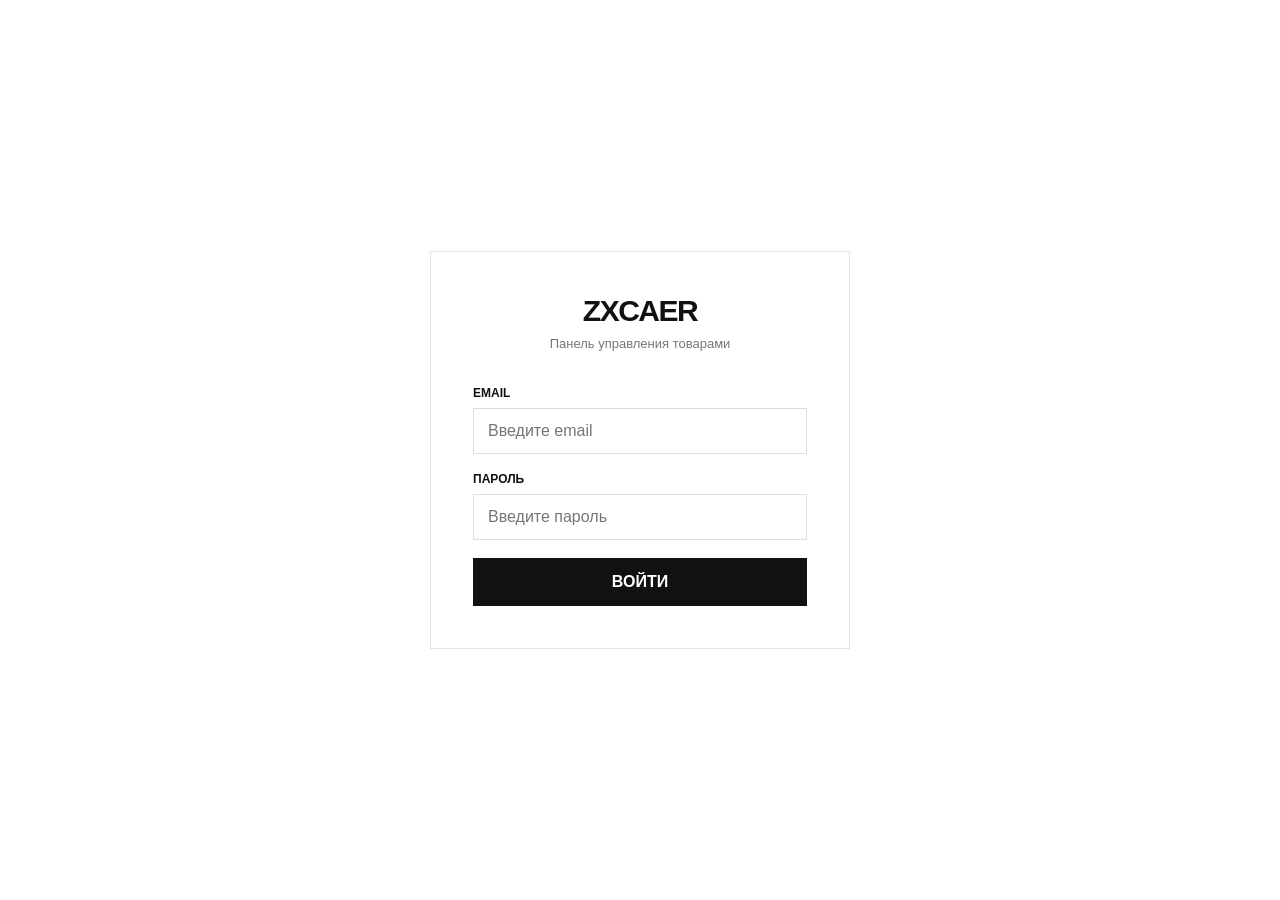
==== admin.html @ 2354bd58 "Update print statement from 'Hello' to 'Goodbye'" ====
<!DOCTYPE html>
<html lang="ru">
<head>
    <meta charset="UTF-8">
    <meta name="viewport" content="width=device-width, initial-scale=1.0">

    <title>ZXCAER — Admin</title>

    <script src="https://cdn.jsdelivr.net/npm/@supabase/supabase-js@2"></script>

    <style>
        * {
            box-sizing: border-box;
        }

        html,
        body {
            margin: 0;
            padding: 0;
            min-height: 100%;
            font-family: Arial, Helvetica, sans-serif;
            background: #f7f7f7;
            color: #111;
        }

        button,
        input,
        textarea {
            font: inherit;
        }

        button {
            cursor: pointer;
        }

        /* =========================
           LOGIN
        ========================= */

        #loginScreen {
            min-height: 100vh;
            display: flex;
            align-items: center;
            justify-content: center;
            padding: 20px;
            background: #fff;
        }

        .login-box {
            width: 100%;
            max-width: 420px;
            background: #fff;
            border: 1px solid #e5e5e5;
            padding: 42px;
        }

        .login-logo {
            text-align: center;
            font-size: 30px;
            font-weight: 700;
            letter-spacing: -1.5px;
            margin-bottom: 8px;
        }

        .login-subtitle {
            text-align: center;
            color: #777;
            font-size: 13px;
            margin-bottom: 35px;
        }

        .field {
            margin-bottom: 18px;
        }

        .field label {
            display: block;
            font-size: 12px;
            font-weight: 600;
            margin-bottom: 8px;
            text-transform: uppercase;
        }

        .field input,
        .field textarea {
            width: 100%;
            border: 1px solid #ddd;
            background: #fff;
            padding: 13px 14px;
            outline: none;
            border-radius: 0;
            transition: border-color .2s;
        }

        .field textarea {
            min-height: 110px;
            resize: vertical;
        }

        .field input:focus,
        .field textarea:focus {
            border-color: #111;
        }

        .main-button {
            width: 100%;
            border: 0;
            background: #111;
            color: #fff;
            padding: 15px;
            font-weight: 600;
            transition: opacity .2s;
        }

        .main-button:hover {
            opacity: .82;
        }

        .error {
            color: #d00000;
            font-size: 13px;
            margin-top: 12px;
            line-height: 1.4;
            display: none;
        }

        /* =========================
           ADMIN
        ========================= */

        #adminScreen {
            display: none;
            min-height: 100vh;
        }

        .admin-header {
            height: 72px;
            background: #fff;
            border-bottom: 1px solid #e5e5e5;
            display: flex;
            align-items: center;
            justify-content: space-between;
            padding: 0 35px;
            position: sticky;
            top: 0;
            z-index: 20;
        }

        .admin-logo {
            font-size: 22px;
            font-weight: 700;
            letter-spacing: -1px;
        }

        .admin-header-right {
            display: flex;
            align-items: center;
            gap: 18px;
        }

        .admin-email {
            color: #777;
            font-size: 13px;
        }

        .logout-button {
            border: 1px solid #ddd;
            background: #fff;
            padding: 9px 14px;
            font-size: 12px;
        }

        .logout-button:hover {
            border-color: #111;
        }

        .admin-content {
            max-width: 1400px;
            margin: 0 auto;
            padding: 45px 30px 80px;
        }

        .page-top {
            display: flex;
            align-items: center;
            justify-content: space-between;
            gap: 20px;
            margin-bottom: 30px;
        }

        .page-title {
            margin: 0;
            font-size: 30px;
            letter-spacing: -1px;
        }

        .page-count {
            color: #777;
            font-size: 13px;
            margin-top: 7px;
        }

        .add-button {
            border: 0;
            background: #111;
            color: #fff;
            padding: 14px 22px;
            font-weight: 600;
        }

        .add-button:hover {
            opacity: .82;
        }

        /* =========================
           PRODUCTS
        ========================= */

        .products-list {
            display: flex;
            flex-direction: column;
            gap: 10px;
        }

        .product-row {
            background: #fff;
            border: 1px solid #e5e5e5;
            min-height: 120px;
            display: grid;
            grid-template-columns: 65px 110px 1fr 130px 130px 190px;
            align-items: center;
            gap: 20px;
            padding: 15px 18px;
        }

        .product-order {
            display: flex;
            flex-direction: column;
            align-items: center;
            gap: 5px;
        }

        .order-number {
            font-size: 12px;
            color: #888;
            margin-bottom: 3px;
        }

        .order-buttons {
            display: flex;
            gap: 3px;
        }

        .order-buttons button {
            width: 28px;
            height: 28px;
            border: 1px solid #ddd;
            background: #fff;
            font-size: 14px;
        }

        .order-buttons button:hover {
            border-color: #111;
        }

        .product-image {
            width: 90px;
            height: 90px;
            object-fit: cover;
            background: #f4f4f4;
        }

        .product-info {
            min-width: 0;
        }

        .product-name {
            font-size: 16px;
            font-weight: 600;
            margin-bottom: 7px;
            word-break: break-word;
        }

        .product-description {
            color: #777;
            font-size: 12px;
            line-height: 1.5;
            max-width: 500px;
        }

        .product-price {
            font-size: 15px;
            font-weight: 600;
        }

        .product-status {
            font-size: 11px;
            font-weight: 600;
            text-transform: uppercase;
        }

        .visible {
            color: #16803c;
        }

        .hidden {
            color: #999;
        }

        .product-actions {
            display: flex;
            justify-content: flex-end;
            gap: 6px;
            flex-wrap: wrap;
        }

        .action-button {
            border: 1px solid #ddd;
            background: #fff;
            padding: 9px 11px;
            font-size: 11px;
        }

        .action-button:hover {
            border-color: #111;
        }

        .delete-button {
            color: #d00000;
        }

        .delete-button:hover {
            border-color: #d00000;
        }

        .empty {
            text-align: center;
            background: #fff;
            border: 1px solid #e5e5e5;
            padding: 70px 20px;
            color: #777;
        }

        /* =========================
           MODAL
        ========================= */

        .modal {
            position: fixed;
            inset: 0;
            background: rgba(0, 0, 0, .55);
            z-index: 100;
            display: none;
            align-items: center;
            justify-content: center;
            padding: 20px;
        }

        .modal.active {
            display: flex;
        }

        .modal-box {
            background: #fff;
            width: 100%;
            max-width: 650px;
            max-height: 92vh;
            overflow-y: auto;
            padding: 32px;
            position: relative;
        }

        .modal-title {
            font-size: 24px;
            margin: 0 0 28px;
            letter-spacing: -.5px;
        }

        .close-modal {
            position: absolute;
            top: 17px;
            right: 18px;
            border: 0;
            background: transparent;
            font-size: 26px;
            line-height: 1;
        }

        .form-grid {
            display: grid;
            grid-template-columns: 1fr 180px;
            gap: 15px;
        }

        .upload-area {
            border: 1px dashed #ccc;
            padding: 15px;
            margin-bottom: 18px;
        }

        .upload-area label {
            display: block;
            font-size: 12px;
            font-weight: 600;
            margin-bottom: 10px;
        }

        .upload-area input {
            width: 100%;
        }

        .preview {
            display: grid;
            grid-template-columns: 1fr 1fr;
            gap: 10px;
            margin-top: 12px;
        }

        .preview-item {
            position: relative;
            aspect-ratio: 1 / 1;
            background: #f4f4f4;
            overflow: hidden;
        }

        .preview-item img {
            width: 100%;
            height: 100%;
            object-fit: cover;
        }

        .preview-label {
            position: absolute;
            left: 7px;
            bottom: 7px;
            background: rgba(0,0,0,.7);
            color: #fff;
            font-size: 10px;
            padding: 5px 7px;
        }

        .modal-buttons {
            display: flex;
            gap: 10px;
            margin-top: 25px;
        }

        .save-button {
            flex: 1;
            border: 0;
            background: #111;
            color: #fff;
            padding: 14px;
            font-weight: 600;
        }

        .cancel-button {
            border: 1px solid #ddd;
            background: #fff;
            padding: 14px 20px;
        }

        .save-button:disabled {
            opacity: .5;
            cursor: wait;
        }

        .modal-error {
            display: none;
            margin-top: 12px;
            color: #d00000;
            font-size: 13px;
            line-height: 1.4;
        }

        /* =========================
           LOADING
        ========================= */

        .loading {
            text-align: center;
            padding: 70px 20px;
            color: #777;
            background: #fff;
            border: 1px solid #e5e5e5;
        }

        /* =========================
           TOAST
        ========================= */

        .toast {
            position: fixed;
            right: 25px;
            bottom: 25px;
            background: #111;
            color: #fff;
            padding: 14px 18px;
            font-size: 13px;
            z-index: 300;
            transform: translateY(100px);
            opacity: 0;
            transition: .3s ease;
            pointer-events: none;
            max-width: 350px;
        }

        .toast.show {
            transform: translateY(0);
            opacity: 1;
        }

        /* =========================
           MOBILE
        ========================= */

        @media (max-width: 900px) {

            .admin-header {
                padding: 0 18px;
            }

            .admin-email {
                display: none;
            }

            .admin-content {
                padding: 30px 15px 60px;
            }

            .product-row {
                grid-template-columns: 55px 80px 1fr;
                gap: 12px;
                padding: 12px;
            }

            .product-image {
                width: 75px;
                height: 75px;
            }

            .product-price {
                margin-top: 10px;
            }

            .product-status {
                margin-top: 8px;
            }

            .product-actions {
                grid-column: 1 / -1;
                justify-content: flex-start;
            }
        }

        @media (max-width: 600px) {

            .admin-header {
                height: 62px;
            }

            .admin-logo {
                font-size: 18px;
            }

            .page-top {
                align-items: flex-start;
                flex-direction: column;
            }

            .page-title {
                font-size: 25px;
            }

            .add-button {
                width: 100%;
            }

            .modal {
                padding: 0;
                align-items: flex-end;
            }

            .modal-box {
                max-height: 95vh;
                padding: 25px 18px;
            }

            .form-grid {
                grid-template-columns: 1fr;
            }

            .modal-buttons {
                flex-direction: column;
            }

            .cancel-button {
                width: 100%;
            }

            .toast {
                left: 15px;
                right: 15px;
                bottom: 15px;
                max-width: none;
            }
        }
    </style>
</head>

<body>

<!-- =========================
     LOGIN
========================= -->

<section id="loginScreen">

    <div class="login-box">

        <div class="login-logo">
            ZXCAER
        </div>

        <div class="login-subtitle">
            Панель управления товарами
        </div>

        <form id="loginForm">

            <div class="field">
                <label>Email</label>

                <input
                    id="loginEmail"
                    type="email"
                    placeholder="Введите email"
                    autocomplete="email"
                    required
                >
            </div>

            <div class="field">
                <label>Пароль</label>

                <input
                    id="loginPassword"
                    type="password"
                    placeholder="Введите пароль"
                    autocomplete="current-password"
                    required
                >
            </div>

            <button
                type="submit"
                class="main-button"
                id="loginButton"
            >
                ВОЙТИ
            </button>

            <div
                class="error"
                id="loginError"
            ></div>

        </form>

    </div>

</section>


<!-- =========================
     ADMIN
========================= -->

<section id="adminScreen">

    <header class="admin-header">

        <div class="admin-logo">
            ZXCAER
        </div>

        <div class="admin-header-right">

            <div
                class="admin-email"
                id="adminEmail"
            ></div>

            <button
                class="logout-button"
                id="logoutButton"
            >
                ВЫЙТИ
            </button>

        </div>

    </header>


    <main class="admin-content">

        <div class="page-top">

            <div>

                <h1 class="page-title">
                    Товары
                </h1>

                <div
                    class="page-count"
                    id="pageCount"
                >
                    Загрузка...
                </div>

            </div>

            <button
                class="add-button"
                id="addProductButton"
            >
                ＋ ДОБАВИТЬ ТОВАР
            </button>

        </div>


        <div
            class="products-list"
            id="productsList"
        >

            <div class="loading">
                Загрузка товаров...
            </div>

        </div>

    </main>

</section>


<!-- =========================
     PRODUCT MODAL
========================= -->

<div
    class="modal"
    id="productModal"
>

    <div class="modal-box">

        <button
            class="close-modal"
            id="closeModal"
            type="button"
        >
            ×
        </button>

        <h2
            class="modal-title"
            id="modalTitle"
        >
            Добавить товар
        </h2>


        <form id="productForm">

            <div class="form-grid">

                <div class="field">

                    <label>
                        Название
                    </label>

                    <input
                        id="productName"
                        type="text"
                        placeholder="Например: 🩸 ZXCAER - ZIP"
                        required
                    >

                </div>


                <div class="field">

                    <label>
                        Цена ₴
                    </label>

                    <input
                        id="productPrice"
                        type="number"
                        min="0"
                        step="1"
                        placeholder="2300"
                        required
                    >

                </div>

            </div>


            <div class="field">

                <label>
                    Описание
                </label>

                <textarea
                    id="productDescription"
                    placeholder="Описание товара..."
                ></textarea>

            </div>


            <!-- FRONT -->

            <div class="upload-area">

                <label>
                    ФОТО ПЕРЕДА
                </label>

                <input
                    id="frontFile"
                    type="file"
                    accept="image/jpeg,image/png,image/webp,image/jpg"
                >

                <div class="preview">

                    <div class="preview-item">

                        <img
                            id="frontPreview"
                            src=""
                            alt=""
                        >

                        <div class="preview-label">
                            ПЕРЕД
                        </div>

                    </div>

                </div>

            </div>


            <!-- BACK -->

            <div class="upload-area">

                <label>
                    ФОТО СПИНЫ
                </label>

                <input
                    id="backFile"
                    type="file"
                    accept="image/jpeg,image/png,image/webp,image/jpg"
                >

                <div class="preview">

                    <div class="preview-item">

                        <img
                            id="backPreview"
                            src=""
                            alt=""
                        >

                        <div class="preview-label">
                            СПИНА
                        </div>

                    </div>

                </div>

            </div>


            <div
                class="modal-error"
                id="modalError"
            ></div>


            <div class="modal-buttons">

                <button
                    type="button"
                    class="cancel-button"
                    id="cancelModal"
                >
                    ОТМЕНА
                </button>

                <button
                    type="submit"
                    class="save-button"
                    id="saveProductButton"
                >
                    СОХРАНИТЬ
                </button>

            </div>

        </form>

    </div>

</div>


<div
    class="toast"
    id="toast"
></div>


<script>
/* ============================================================
   SUPABASE
============================================================ */

const SUPABASE_URL =
    "https://gxkmnkphocqvlhnerkix.supabase.co";

const SUPABASE_PUBLISHABLE_KEY =
    "sb_publishable_B3hq0yrXvptyr4KT7dCczg_5VVVeup_";

const supabaseClient =
    window.supabase.createClient(
        SUPABASE_URL,
        SUPABASE_PUBLISHABLE_KEY
    );


/* ============================================================
   ELEMENTS
============================================================ */

const loginScreen =
    document.getElementById("loginScreen");

const adminScreen =
    document.getElementById("adminScreen");

const loginForm =
    document.getElementById("loginForm");

const loginEmail =
    document.getElementById("loginEmail");

const loginPassword =
    document.getElementById("loginPassword");

const loginButton =
    document.getElementById("loginButton");

const loginError =
    document.getElementById("loginError");

const adminEmail =
    document.getElementById("adminEmail");

const logoutButton =
    document.getElementById("logoutButton");

const productsList =
    document.getElementById("productsList");

const pageCount =
    document.getElementById("pageCount");

const addProductButton =
    document.getElementById("addProductButton");

const productModal =
    document.getElementById("productModal");

const closeModal =
    document.getElementById("closeModal");

const cancelModal =
    document.getElementById("cancelModal");

const modalTitle =
    document.getElementById("modalTitle");

const productForm =
    document.getElementById("productForm");

const productName =
    document.getElementById("productName");

const productPrice =
    document.getElementById("productPrice");

const productDescription =
    document.getElementById("productDescription");

const frontFile =
    document.getElementById("frontFile");

const backFile =
    document.getElementById("backFile");

const frontPreview =
    document.getElementById("frontPreview");

const backPreview =
    document.getElementById("backPreview");

const saveProductButton =
    document.getElementById("saveProductButton");

const modalError =
    document.getElementById("modalError");

const toast =
    document.getElementById("toast");


/* ============================================================
   STATE
============================================================ */

let products = [];

let editingProductId = null;


/* ============================================================
   HELPERS
============================================================ */

function escapeHtml(value) {

    return String(value ?? "")
        .replaceAll("&", "&amp;")
        .replaceAll("<", "&lt;")
        .replaceAll(">", "&gt;")
        .replaceAll('"', "&quot;")
        .replaceAll("'", "&#039;");
}


function showToast(message) {

    toast.textContent = message;

    toast.classList.add("show");

    setTimeout(() => {
        toast.classList.remove("show");
    }, 3000);
}


function showLoginError(message) {

    loginError.textContent = message;
    loginError.style.display = "block";
}


function showModalError(message) {

    modalError.textContent = message;
    modalError.style.display = "block";
}


function clearModalError() {

    modalError.textContent = "";
    modalError.style.display = "none";
}


function getImageUrl(path) {

    if (!path) {
        return "";
    }

    /*
       Старые фотографии находятся в папке images
       самого сайта.

       Новые фотографии будут храниться
       в Supabase Storage.
    */

    if (
        path.startsWith("http://") ||
        path.startsWith("https://")
    ) {
        return path;
    }

    return new URL(
        path,
        window.location.href
    ).href;
}


function formatPrice(price) {

    return Number(price || 0)
        .toLocaleString("uk-UA") + " ₴";
}


/* ============================================================
   AUTH
============================================================ */

async function checkSession() {

    const {
        data,
        error
    } = await supabaseClient.auth.getSession();

    if (error) {

        console.error(error);

        showLogin();

        return;
    }

    if (data.session) {

        showAdmin(
            data.session.user
        );

    } else {

        showLogin();
    }
}


function showLogin() {

    loginScreen.style.display = "flex";

    adminScreen.style.display = "none";
}


async function showAdmin(user) {

    loginScreen.style.display = "none";

    adminScreen.style.display = "block";

    adminEmail.textContent =
        user.email || "";

    await loadProducts();
}


/* ============================================================
   LOGIN
============================================================ */

loginForm.addEventListener(
    "submit",
    async function(event) {

        event.preventDefault();

        loginError.style.display = "none";

        const email =
            loginEmail.value.trim();

        const password =
            loginPassword.value;

        loginButton.disabled = true;

        loginButton.textContent =
            "ВХОД...";

        const {
            data,
            error
        } = await supabaseClient.auth.signInWithPassword({
            email,
            password
        });

        loginButton.disabled = false;

        loginButton.textContent =
            "ВОЙТИ";

        if (error) {

            showLoginError(
                "Неверный email или пароль."
            );

            return;
        }

        showAdmin(data.user);
    }
);


/* ============================================================
   LOGOUT
============================================================ */

logoutButton.addEventListener(
    "click",
    async function() {

        await supabaseClient.auth.signOut();

        products = [];

        showLogin();
    }
);


/* ============================================================
   LOAD PRODUCTS
============================================================ */

async function loadProducts() {

    productsList.innerHTML = `
        <div class="loading">
            Загрузка товаров...
        </div>
    `;

    const {
        data,
        error
    } = await supabaseClient
        .from("products")
        .select("*")
        .order("sort_order", {
            ascending: true
        });

    if (error) {

        console.error(error);

        productsList.innerHTML = `
            <div class="empty">
                Не удалось загрузить товары.<br><br>
                ${escapeHtml(error.message)}
            </div>
        `;

        return;
    }

    products = data || [];

    renderProducts();
}


/* ============================================================
   RENDER PRODUCTS
============================================================ */

function renderProducts() {

    pageCount.textContent =
        `Всего товаров: ${products.length}`;

    if (!products.length) {

        productsList.innerHTML = `
            <div class="empty">
                Товаров пока нет.
            </div>
        `;

        return;
    }


    productsList.innerHTML =
        products.map((product, index) => {

            const image =
                getImageUrl(
                    product.front_image
                );

            const statusClass =
                product.is_visible
                    ? "visible"
                    : "hidden";

            const statusText =
                product.is_visible
                    ? "Опубликован"
                    : "Скрыт";


            return `

                <div
                    class="product-row"
                    data-id="${escapeHtml(product.id)}"
                >

                    <div class="product-order">

                        <div class="order-number">
                            #${index + 1}
                        </div>

                        <div class="order-buttons">

                            <button
                                type="button"
                                title="Выше"
                                onclick="moveProduct('${product.id}', -1)"
                            >
                                ↑
                            </button>

                            <button
                                type="button"
                                title="Ниже"
                                onclick="moveProduct('${product.id}', 1)"
                            >
                                ↓
                            </button>

                        </div>

                    </div>


                    <div>

                        ${
                            image
                                ? `
                                    <img
                                        class="product-image"
                                        src="${escapeHtml(image)}"
                                        alt=""
                                    >
                                  `
                                : `
                                    <div
                                        class="product-image"
                                    ></div>
                                  `
                        }

                    </div>


                    <div class="product-info">

                        <div class="product-name">
                            ${escapeHtml(product.name)}
                        </div>

                        <div class="product-description">
                            ${escapeHtml(product.description || "Без описания")}
                        </div>

                    </div>


                    <div class="product-price">
                        ${formatPrice(product.price)}
                    </div>


                    <div
                        class="product-status ${statusClass}"
                    >
                        ${statusText}
                    </div>


                    <div class="product-actions">

                        <button
                            type="button"
                            class="action-button"
                            onclick="editProduct('${product.id}')"
                        >
                            ✏️ ИЗМЕНИТЬ
                        </button>

                        <button
                            type="button"
                            class="action-button"
                            onclick="toggleVisibility('${product.id}')"
                        >
                            ${
                                product.is_visible
                                    ? "👁️ СКРЫТЬ"
                                    : "👁️ ПОКАЗАТЬ"
                            }
                        </button>

                        <button
                            type="button"
                            class="action-button delete-button"
                            onclick="deleteProduct('${product.id}')"
                        >
                            🗑️ УДАЛИТЬ
                        </button>

                    </div>

                </div>

            `;

        }).join("");
}


/* ============================================================
   ADD PRODUCT
============================================================ */

addProductButton.addEventListener(
    "click",
    function() {

        editingProductId = null;

        modalTitle.textContent =
            "Добавить товар";

        productForm.reset();

        frontPreview.src = "";

        backPreview.src = "";

        clearModalError();

        productModal.classList.add("active");
    }
);


/* ============================================================
   EDIT PRODUCT
============================================================ */

window.editProduct = function(id) {

    const product =
        products.find(
            item => String(item.id) === String(id)
        );

    if (!product) {
        return;
    }

    editingProductId =
        product.id;

    modalTitle.textContent =
        "Редактировать товар";

    productName.value =
        product.name || "";

    productPrice.value =
        product.price || "";

    productDescription.value =
        product.description || "";

    frontFile.value = "";

    backFile.value = "";

    frontPreview.src =
        getImageUrl(product.front_image);

    backPreview.src =
        getImageUrl(product.back_image);

    clearModalError();

    productModal.classList.add("active");
};


/* ============================================================
   CLOSE MODAL
============================================================ */

function closeProductModal() {

    productModal.classList.remove("active");

    editingProductId = null;

    productForm.reset();

    frontPreview.src = "";

    backPreview.src = "";

    clearModalError();
}


closeModal.addEventListener(
    "click",
    closeProductModal
);


cancelModal.addEventListener(
    "click",
    closeProductModal
);


productModal.addEventListener(
    "click",
    function(event) {

        if (event.target === productModal) {
            closeProductModal();
        }
    }
);


document.addEventListener(
    "keydown",
    function(event) {

        if (
            event.key === "Escape" &&
            productModal.classList.contains("active")
        ) {
            closeProductModal();
        }
    }
);


/* ============================================================
   IMAGE PREVIEWS
============================================================ */

frontFile.addEventListener(
    "change",
    function() {

        const file =
            frontFile.files[0];

        if (!file) {
            return;
        }

        frontPreview.src =
            URL.createObjectURL(file);
    }
);


backFile.addEventListener(
    "change",
    function() {

        const file =
            backFile.files[0];

        if (!file) {
            return;
        }

        backPreview.src =
            URL.createObjectURL(file);
    }
);


/* ============================================================
   UPLOAD IMAGE
============================================================ */

async function uploadImage(file) {

    if (!file) {
        return null;
    }

    const extension =
        file.name
            .split(".")
            .pop()
            .toLowerCase();

    const fileName =
        `${Date.now()}-${crypto.randomUUID()}.${extension}`;

    const filePath =
        `products/${fileName}`;


    const {
        error
    } = await supabaseClient
        .storage
        .from("product-images")
        .upload(
            filePath,
            file,
            {
                cacheControl: "3600",
                upsert: false
            }
        );

    if (error) {
        throw error;
    }


    const {
        data
    } = supabaseClient
        .storage
        .from("product-images")
        .getPublicUrl(filePath);


    return data.publicUrl;
}


/* ============================================================
   SAVE PRODUCT
============================================================ */

productForm.addEventListener(
    "submit",
    async function(event) {

        event.preventDefault();

        clearModalError();

        const name =
            productName.value.trim();

        const price =
            Number(productPrice.value);

        const description =
            productDescription.value.trim();


        if (!name) {

            showModalError(
                "Введите название товара."
            );

            return;
        }


        if (!Number.isFinite(price) || price < 0) {

            showModalError(
                "Введите правильную цену."
            );

            return;
        }


        saveProductButton.disabled = true;

        saveProductButton.textContent =
            "СОХРАНЕНИЕ...";


        try {

            let frontImage = null;
            let backImage = null;


            /*
                Если пользователь выбрал новое фото —
                загружаем его.
            */

            if (frontFile.files[0]) {

                frontImage =
                    await uploadImage(
                        frontFile.files[0]
                    );
            }


            if (backFile.files[0]) {

                backImage =
                    await uploadImage(
                        backFile.files[0]
                    );
            }


            /* =========================
               EDIT
            ========================= */

            if (editingProductId) {

                const currentProduct =
                    products.find(
                        item =>
                            String(item.id) ===
                            String(editingProductId)
                    );


                const updateData = {

                    name,

                    price,

                    description

                };


                if (frontImage) {
                    updateData.front_image =
                        frontImage;
                }


                if (backImage) {
                    updateData.back_image =
                        backImage;
                }


                const {
                    error
                } = await supabaseClient
                    .from("products")
                    .update(updateData)
                    .eq(
                        "id",
                        editingProductId
                    );


                if (error) {
                    throw error;
                }


                showToast(
                    "Товар успешно изменён."
                );

            }


            /* =========================
               ADD
            ========================= */

            else {

                /*
                   Новый товар ставим в конец.
                */

                const maxOrder =
                    products.length
                        ? Math.max(
                            ...products.map(
                                item =>
                                    Number(item.sort_order) || 0
                            )
                          )
                        : 0;


                const insertData = {

                    name,

                    price,

                    description,

                    front_image:
                        frontImage || "",

                    back_image:
                        backImage || "",

                    sort_order:
                        maxOrder + 1,

                    is_visible:
                        true

                };


                const {
                    error
                } = await supabaseClient
                    .from("products")
                    .insert(insertData);


                if (error) {
                    throw error;
                }


                showToast(
                    "Товар успешно добавлен."
                );
            }


            closeProductModal();

            await loadProducts();

        }

        catch (error) {

            console.error(error);

            showModalError(
                error.message ||
                "Произошла ошибка."
            );

        }

        finally {

            saveProductButton.disabled = false;

            saveProductButton.textContent =
                "СОХРАНИТЬ";
        }

    }
);


/* ============================================================
   HIDE / SHOW
============================================================ */

window.toggleVisibility =
    async function(id) {

        const product =
            products.find(
                item =>
                    String(item.id) ===
                    String(id)
            );

        if (!product) {
            return;
        }


        const {
            error
        } = await supabaseClient
            .from("products")
            .update({
                is_visible:
                    !product.is_visible
            })
            .eq(
                "id",
                product.id
            );


        if (error) {

            alert(
                "Ошибка: " +
                error.message
            );

            return;
        }


        showToast(
            product.is_visible
                ? "Товар скрыт."
                : "Товар опубликован."
        );


        await loadProducts();
    };


/* ============================================================
   DELETE
============================================================ */

window.deleteProduct =
    async function(id) {

        const product =
            products.find(
                item =>
                    String(item.id) ===
                    String(id)
            );

        if (!product) {
            return;
        }


        const confirmed =
            confirm(
                `Удалить товар "${product.name}"?`
            );


        if (!confirmed) {
            return;
        }


        const {
            error
        } = await supabaseClient
            .from("products")
            .delete()
            .eq(
                "id",
                product.id
            );


        if (error) {

            alert(
                "Ошибка удаления: " +
                error.message
            );

            return;
        }


        showToast(
            "Товар удалён."
        );


        await loadProducts();
    };


/* ============================================================
   CHANGE ORDER
============================================================ */

window.moveProduct =
    async function(id, direction) {

        const index =
            products.findIndex(
                item =>
                    String(item.id) ===
                    String(id)
            );


        if (index === -1) {
            return;
        }


        const newIndex =
            index + direction;


        if (
            newIndex < 0 ||
            newIndex >= products.length
        ) {
            return;
        }


        const current =
            products[index];

        const target =
            products[newIndex];


        const currentOrder =
            current.sort_order;

        const targetOrder =
            target.sort_order;


        /*
           Меняем sort_order местами.
        */

        const firstUpdate =
            await supabaseClient
                .from("products")
                .update({
                    sort_order:
                        targetOrder
                })
                .eq(
                    "id",
                    current.id
                );


        if (firstUpdate.error) {

            alert(
                "Ошибка изменения порядка: " +
                firstUpdate.error.message
            );

            return;
        }


        const secondUpdate =
            await supabaseClient
                .from("products")
                .update({
                    sort_order:
                        currentOrder
                })
                .eq(
                    "id",
                    target.id
                );


        if (secondUpdate.error) {

            alert(
                "Ошибка изменения порядка: " +
                secondUpdate.error.message
            );

            return;
        }


        await loadProducts();

        showToast(
            "Порядок товаров изменён."
        );
    };


/* ============================================================
   AUTH STATE
============================================================ */

supabaseClient.auth.onAuthStateChange(
    function(event, session) {

        if (
            event === "SIGNED_OUT"
        ) {
            showLogin();
        }

    }
);


/* ============================================================
   START
============================================================ */

checkSession();

</script>

</body>
</html>
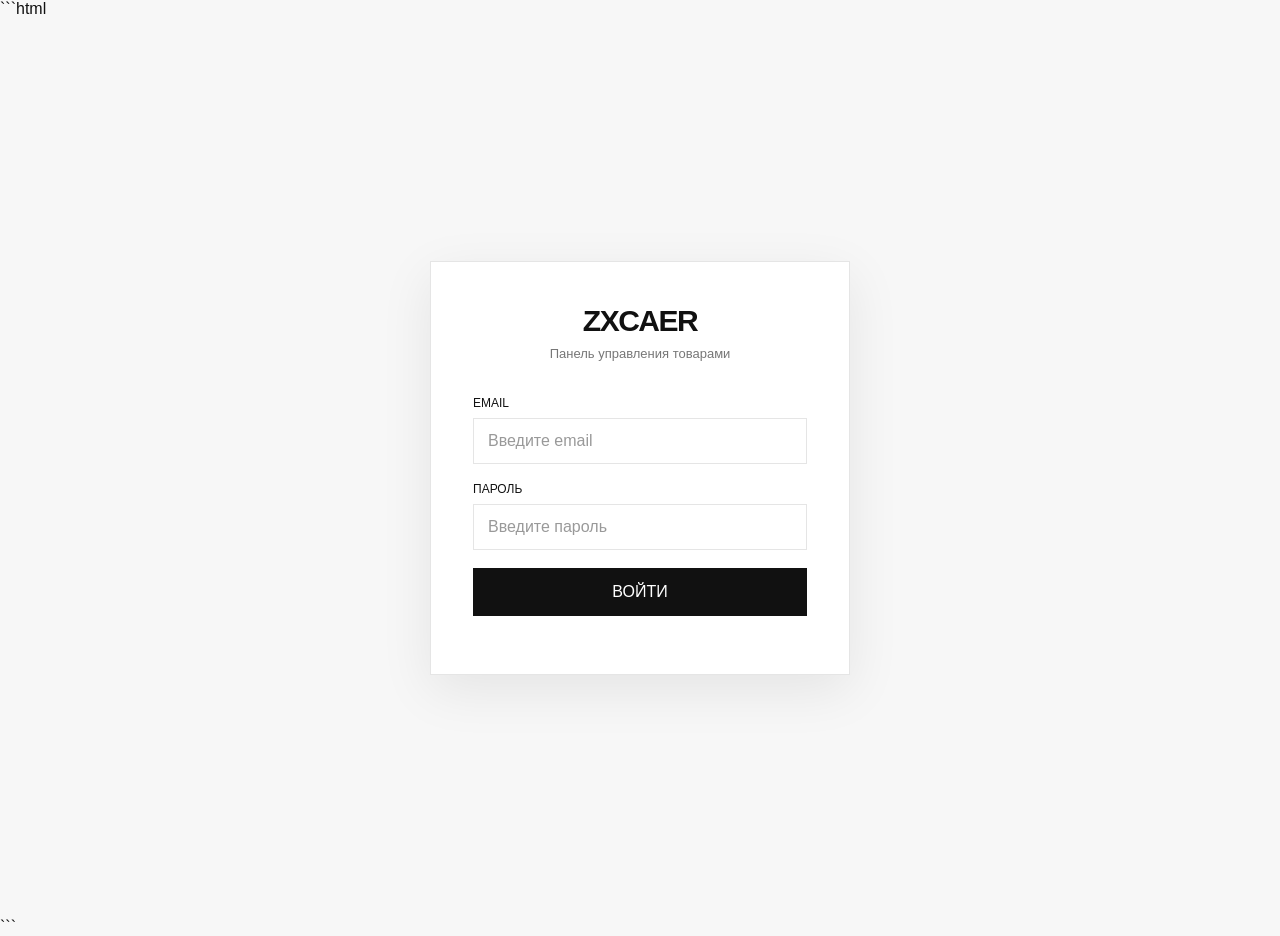
==== commit b8abdf35: "Update admin.html" ====
--- a/admin.html
+++ b/admin.html
@@ -1,14 +1,83 @@
+```html
 <!DOCTYPE html>
 <html lang="ru">
 <head>
     <meta charset="UTF-8">
-    <meta name="viewport" content="width=device-width, initial-scale=1.0">
+    <meta name="viewport" content="width=device-width, initial-scale=1.0, viewport-fit=cover">
+
+    <meta name="theme-color" content="#ffffff">
 
     <title>ZXCAER — Admin</title>
 
     <script src="https://cdn.jsdelivr.net/npm/@supabase/supabase-js@2"></script>
 
     <style>
+        /* =========================================================
+           THEME VARIABLES
+        ========================================================= */
+
+        :root {
+            color-scheme: light;
+
+            --bg: #f7f7f7;
+            --surface: #ffffff;
+            --surface-2: #fafafa;
+            --text: #111111;
+            --muted: #777777;
+            --muted-2: #999999;
+            --border: #e5e5e5;
+            --border-strong: #d5d5d5;
+            --input: #ffffff;
+            --button: #111111;
+            --button-text: #ffffff;
+            --danger: #d00000;
+            --success: #16803c;
+            --shadow: 0 15px 50px rgba(0,0,0,.08);
+        }
+
+        html[data-theme="dark"] {
+            color-scheme: dark;
+
+            --bg: #050505;
+            --surface: #0d0d0d;
+            --surface-2: #121212;
+            --text: #f5f5f5;
+            --muted: #9b9b9b;
+            --muted-2: #777777;
+            --border: #242424;
+            --border-strong: #333333;
+            --input: #111111;
+            --button: #ffffff;
+            --button-text: #050505;
+            --danger: #ff5a5a;
+            --success: #48c77b;
+            --shadow: 0 20px 60px rgba(0,0,0,.35);
+        }
+
+        html[data-theme="graphite"] {
+            color-scheme: dark;
+
+            --bg: #181a1c;
+            --surface: #222528;
+            --surface-2: #292c30;
+            --text: #f3f3f3;
+            --muted: #a5a8ac;
+            --muted-2: #777b80;
+            --border: #363a3f;
+            --border-strong: #474c52;
+            --input: #25282b;
+            --button: #f4f4f4;
+            --button-text: #181a1c;
+            --danger: #ff6868;
+            --success: #55cf86;
+            --shadow: 0 20px 60px rgba(0,0,0,.25);
+        }
+
+
+        /* =========================================================
+           BASE
+        ========================================================= */
+
         * {
             box-sizing: border-box;
         }
@@ -18,40 +87,91 @@
             margin: 0;
             padding: 0;
             min-height: 100%;
-            font-family: Arial, Helvetica, sans-serif;
-            background: #f7f7f7;
-            color: #111;
+            font-family:
+                -apple-system,
+                BlinkMacSystemFont,
+                "Segoe UI",
+                Roboto,
+                Helvetica,
+                Arial,
+                sans-serif;
+
+            background: var(--bg);
+            color: var(--text);
+
+            transition:
+                background-color .25s ease,
+                color .25s ease;
+        }
+
+        body {
+            overflow-x: hidden;
+            -webkit-font-smoothing: antialiased;
+            text-rendering: optimizeLegibility;
         }
 
         button,
         input,
-        textarea {
+        textarea,
+        select {
             font: inherit;
         }
 
         button {
             cursor: pointer;
-        }
-
-        /* =========================
+            -webkit-tap-highlight-color: transparent;
+        }
+
+        input,
+        textarea,
+        button {
+            color: var(--text);
+        }
+
+        ::selection {
+            background: var(--text);
+            color: var(--bg);
+        }
+
+
+        /* =========================================================
            LOGIN
-        ========================= */
+        ========================================================= */
 
         #loginScreen {
             min-height: 100vh;
+            min-height: 100dvh;
+
             display: flex;
             align-items: center;
             justify-content: center;
-            padding: 20px;
-            background: #fff;
+
+            padding:
+                max(20px, env(safe-area-inset-top))
+                max(20px, env(safe-area-inset-right))
+                max(20px, env(safe-area-inset-bottom))
+                max(20px, env(safe-area-inset-left));
+
+            background: var(--bg);
+
+            transition:
+                background-color .25s ease;
         }
 
         .login-box {
             width: 100%;
             max-width: 420px;
-            background: #fff;
-            border: 1px solid #e5e5e5;
+
+            background: var(--surface);
+            border: 1px solid var(--border);
+
             padding: 42px;
+
+            box-shadow: var(--shadow);
+
+            transition:
+                background-color .25s ease,
+                border-color .25s ease;
         }
 
         .login-logo {
@@ -64,7 +184,7 @@
 
         .login-subtitle {
             text-align: center;
-            color: #777;
+            color: var(--muted);
             font-size: 13px;
             margin-bottom: 35px;
         }
@@ -76,20 +196,34 @@
         .field label {
             display: block;
             font-size: 12px;
-            font-weight: 600;
+            font-weight: 500;
             margin-bottom: 8px;
             text-transform: uppercase;
+            color: var(--text);
         }
 
         .field input,
         .field textarea {
             width: 100%;
-            border: 1px solid #ddd;
-            background: #fff;
+
+            border: 1px solid var(--border);
+            background: var(--input);
+            color: var(--text);
+
             padding: 13px 14px;
+
             outline: none;
             border-radius: 0;
-            transition: border-color .2s;
+
+            transition:
+                border-color .2s,
+                background-color .25s,
+                color .25s;
+        }
+
+        .field input::placeholder,
+        .field textarea::placeholder {
+            color: var(--muted-2);
         }
 
         .field textarea {
@@ -99,51 +233,72 @@
 
         .field input:focus,
         .field textarea:focus {
-            border-color: #111;
+            border-color: var(--text);
         }
 
         .main-button {
             width: 100%;
+
             border: 0;
-            background: #111;
-            color: #fff;
+
+            background: var(--button);
+            color: var(--button-text);
+
             padding: 15px;
-            font-weight: 600;
-            transition: opacity .2s;
+
+            font-weight: 500;
+
+            transition:
+                opacity .2s,
+                transform .15s;
         }
 
         .main-button:hover {
-            opacity: .82;
+            opacity: .84;
+        }
+
+        .main-button:active {
+            transform: scale(.99);
         }
 
         .error {
-            color: #d00000;
+            color: var(--danger);
             font-size: 13px;
             margin-top: 12px;
             line-height: 1.4;
             display: none;
         }
 
-        /* =========================
+
+        /* =========================================================
            ADMIN
-        ========================= */
+        ========================================================= */
 
         #adminScreen {
             display: none;
             min-height: 100vh;
+            min-height: 100dvh;
         }
 
         .admin-header {
             height: 72px;
-            background: #fff;
-            border-bottom: 1px solid #e5e5e5;
+
+            background: var(--surface);
+            border-bottom: 1px solid var(--border);
+
             display: flex;
             align-items: center;
             justify-content: space-between;
+
             padding: 0 35px;
+
             position: sticky;
             top: 0;
             z-index: 20;
+
+            transition:
+                background-color .25s ease,
+                border-color .25s ease;
         }
 
         .admin-logo {
@@ -155,28 +310,86 @@
         .admin-header-right {
             display: flex;
             align-items: center;
-            gap: 18px;
+            gap: 12px;
         }
 
         .admin-email {
-            color: #777;
+            color: var(--muted);
             font-size: 13px;
         }
 
         .logout-button {
-            border: 1px solid #ddd;
-            background: #fff;
+            border: 1px solid var(--border);
+            background: var(--surface);
+            color: var(--text);
+
             padding: 9px 14px;
             font-size: 12px;
+
+            transition:
+                border-color .2s,
+                background-color .25s;
         }
 
         .logout-button:hover {
-            border-color: #111;
-        }
+            border-color: var(--text);
+        }
+
+
+        /* =========================================================
+           THEME SWITCHER
+        ========================================================= */
+
+        .theme-switcher {
+            display: flex;
+            align-items: center;
+            gap: 4px;
+
+            padding: 4px;
+
+            border: 1px solid var(--border);
+            background: var(--surface-2);
+        }
+
+        .theme-button {
+            border: 0;
+            background: transparent;
+            color: var(--muted);
+
+            min-height: 32px;
+            padding: 6px 10px;
+
+            font-size: 11px;
+            font-weight: 500;
+
+            transition:
+                background-color .2s,
+                color .2s,
+                transform .15s;
+        }
+
+        .theme-button:hover {
+            color: var(--text);
+        }
+
+        .theme-button.active {
+            background: var(--button);
+            color: var(--button-text);
+        }
+
+        .theme-button:active {
+            transform: scale(.97);
+        }
+
+
+        /* =========================================================
+           CONTENT
+        ========================================================= */
 
         .admin-content {
             max-width: 1400px;
             margin: 0 auto;
+
             padding: 45px 30px 80px;
         }
 
@@ -184,37 +397,52 @@
             display: flex;
             align-items: center;
             justify-content: space-between;
+
             gap: 20px;
             margin-bottom: 30px;
         }
 
         .page-title {
             margin: 0;
+
             font-size: 30px;
             letter-spacing: -1px;
+            font-weight: 600;
         }
 
         .page-count {
-            color: #777;
+            color: var(--muted);
             font-size: 13px;
             margin-top: 7px;
         }
 
         .add-button {
             border: 0;
-            background: #111;
-            color: #fff;
+
+            background: var(--button);
+            color: var(--button-text);
+
             padding: 14px 22px;
-            font-weight: 600;
+
+            font-weight: 500;
+
+            transition:
+                opacity .2s,
+                transform .15s;
         }
 
         .add-button:hover {
             opacity: .82;
         }
 
-        /* =========================
+        .add-button:active {
+            transform: scale(.98);
+        }
+
+
+        /* =========================================================
            PRODUCTS
-        ========================= */
+        ========================================================= */
 
         .products-list {
             display: flex;
@@ -223,14 +451,35 @@
         }
 
         .product-row {
-            background: #fff;
-            border: 1px solid #e5e5e5;
+            background: var(--surface);
+            border: 1px solid var(--border);
+
             min-height: 120px;
+
             display: grid;
-            grid-template-columns: 65px 110px 1fr 130px 130px 190px;
+
+            grid-template-columns:
+                65px
+                110px
+                1fr
+                130px
+                130px
+                190px;
+
             align-items: center;
+
             gap: 20px;
+
             padding: 15px 18px;
+
+            transition:
+                background-color .25s ease,
+                border-color .25s ease,
+                transform .15s ease;
+        }
+
+        .product-row:hover {
+            border-color: var(--border-strong);
         }
 
         .product-order {
@@ -242,7 +491,7 @@
 
         .order-number {
             font-size: 12px;
-            color: #888;
+            color: var(--muted);
             margin-bottom: 3px;
         }
 
@@ -254,20 +503,31 @@
         .order-buttons button {
             width: 28px;
             height: 28px;
-            border: 1px solid #ddd;
-            background: #fff;
+
+            border: 1px solid var(--border);
+            background: var(--surface);
+            color: var(--text);
+
             font-size: 14px;
+
+            transition:
+                border-color .2s,
+                background-color .2s;
         }
 
         .order-buttons button:hover {
-            border-color: #111;
+            border-color: var(--text);
         }
 
         .product-image {
             width: 90px;
             height: 90px;
+
             object-fit: cover;
-            background: #f4f4f4;
+
+            background: var(--surface-2);
+
+            border: 1px solid var(--border);
         }
 
         .product-info {
@@ -277,15 +537,21 @@
         .product-name {
             font-size: 16px;
             font-weight: 600;
+
             margin-bottom: 7px;
+
             word-break: break-word;
         }
 
         .product-description {
-            color: #777;
+            color: var(--muted);
+
             font-size: 12px;
             line-height: 1.5;
+
             max-width: 500px;
+
+            word-break: break-word;
         }
 
         .product-price {
@@ -295,65 +561,86 @@
 
         .product-status {
             font-size: 11px;
-            font-weight: 600;
+            font-weight: 500;
+
             text-transform: uppercase;
         }
 
         .visible {
-            color: #16803c;
+            color: var(--success);
         }
 
         .hidden {
-            color: #999;
+            color: var(--muted-2);
         }
 
         .product-actions {
             display: flex;
             justify-content: flex-end;
+
             gap: 6px;
             flex-wrap: wrap;
         }
 
         .action-button {
-            border: 1px solid #ddd;
-            background: #fff;
+            border: 1px solid var(--border);
+            background: var(--surface);
+            color: var(--text);
+
             padding: 9px 11px;
+
             font-size: 11px;
+
+            transition:
+                border-color .2s,
+                background-color .2s;
         }
 
         .action-button:hover {
-            border-color: #111;
+            border-color: var(--text);
         }
 
         .delete-button {
-            color: #d00000;
+            color: var(--danger);
         }
 
         .delete-button:hover {
-            border-color: #d00000;
+            border-color: var(--danger);
         }
 
         .empty {
             text-align: center;
-            background: #fff;
-            border: 1px solid #e5e5e5;
+
+            background: var(--surface);
+            border: 1px solid var(--border);
+
             padding: 70px 20px;
-            color: #777;
-        }
-
-        /* =========================
+
+            color: var(--muted);
+        }
+
+
+        /* =========================================================
            MODAL
-        ========================= */
+        ========================================================= */
 
         .modal {
             position: fixed;
             inset: 0;
-            background: rgba(0, 0, 0, .55);
+
+            background: rgba(0,0,0,.55);
+
             z-index: 100;
+
             display: none;
+
             align-items: center;
             justify-content: center;
+
             padding: 20px;
+
+            backdrop-filter: blur(5px);
+            -webkit-backdrop-filter: blur(5px);
         }
 
         .modal.active {
@@ -361,102 +648,158 @@
         }
 
         .modal-box {
-            background: #fff;
+            background: var(--surface);
+
             width: 100%;
             max-width: 650px;
+
             max-height: 92vh;
+            max-height: 92dvh;
+
             overflow-y: auto;
+
             padding: 32px;
+
             position: relative;
+
+            border: 1px solid var(--border);
+
+            box-shadow: var(--shadow);
+
+            transition:
+                background-color .25s,
+                border-color .25s;
         }
 
         .modal-title {
             font-size: 24px;
+
             margin: 0 0 28px;
+
             letter-spacing: -.5px;
+            font-weight: 600;
         }
 
         .close-modal {
             position: absolute;
+
             top: 17px;
             right: 18px;
+
             border: 0;
             background: transparent;
+
+            color: var(--text);
+
             font-size: 26px;
             line-height: 1;
+
+            width: 36px;
+            height: 36px;
         }
 
         .form-grid {
             display: grid;
+
             grid-template-columns: 1fr 180px;
+
             gap: 15px;
         }
 
         .upload-area {
-            border: 1px dashed #ccc;
+            border: 1px dashed var(--border-strong);
+
             padding: 15px;
+
             margin-bottom: 18px;
+
+            background: var(--surface-2);
         }
 
         .upload-area label {
             display: block;
+
             font-size: 12px;
-            font-weight: 600;
+            font-weight: 500;
+
             margin-bottom: 10px;
         }
 
         .upload-area input {
             width: 100%;
+            color: var(--text);
         }
 
         .preview {
             display: grid;
+
             grid-template-columns: 1fr 1fr;
+
             gap: 10px;
+
             margin-top: 12px;
         }
 
         .preview-item {
             position: relative;
+
             aspect-ratio: 1 / 1;
-            background: #f4f4f4;
+
+            background: var(--surface-2);
+
             overflow: hidden;
+
+            border: 1px solid var(--border);
         }
 
         .preview-item img {
             width: 100%;
             height: 100%;
+
             object-fit: cover;
         }
 
         .preview-label {
             position: absolute;
+
             left: 7px;
             bottom: 7px;
+
             background: rgba(0,0,0,.7);
             color: #fff;
+
             font-size: 10px;
+
             padding: 5px 7px;
         }
 
         .modal-buttons {
             display: flex;
+
             gap: 10px;
+
             margin-top: 25px;
         }
 
         .save-button {
             flex: 1;
+
             border: 0;
-            background: #111;
-            color: #fff;
+
+            background: var(--button);
+            color: var(--button-text);
+
             padding: 14px;
-            font-weight: 600;
+
+            font-weight: 500;
         }
 
         .cancel-button {
-            border: 1px solid #ddd;
-            background: #fff;
+            border: 1px solid var(--border);
+
+            background: var(--surface);
+            color: var(--text);
+
             padding: 14px 20px;
         }
 
@@ -467,42 +810,61 @@
 
         .modal-error {
             display: none;
+
             margin-top: 12px;
-            color: #d00000;
+
+            color: var(--danger);
+
             font-size: 13px;
             line-height: 1.4;
         }
 
-        /* =========================
+
+        /* =========================================================
            LOADING
-        ========================= */
+        ========================================================= */
 
         .loading {
             text-align: center;
+
             padding: 70px 20px;
-            color: #777;
-            background: #fff;
-            border: 1px solid #e5e5e5;
-        }
-
-        /* =========================
+
+            color: var(--muted);
+
+            background: var(--surface);
+            border: 1px solid var(--border);
+        }
+
+
+        /* =========================================================
            TOAST
-        ========================= */
+        ========================================================= */
 
         .toast {
             position: fixed;
+
             right: 25px;
             bottom: 25px;
-            background: #111;
-            color: #fff;
+
+            background: var(--button);
+            color: var(--button-text);
+
             padding: 14px 18px;
+
             font-size: 13px;
+
             z-index: 300;
+
             transform: translateY(100px);
             opacity: 0;
+
             transition: .3s ease;
+
             pointer-events: none;
+
             max-width: 350px;
+
+            box-shadow: var(--shadow);
         }
 
         .toast.show {
@@ -510,41 +872,22 @@
             opacity: 1;
         }
 
-        /* =========================
-           MOBILE
-        ========================= */
-
-        @media (max-width: 900px) {
-
-            .admin-header {
-                padding: 0 18px;
-            }
-
-            .admin-email {
-                display: none;
-            }
-
-            .admin-content {
-                padding: 30px 15px 60px;
-            }
+
+        /* =========================================================
+           TABLET
+        ========================================================= */
+
+        @media (max-width: 1100px) {
 
             .product-row {
-                grid-template-columns: 55px 80px 1fr;
-                gap: 12px;
-                padding: 12px;
-            }
-
-            .product-image {
-                width: 75px;
-                height: 75px;
-            }
-
-            .product-price {
-                margin-top: 10px;
-            }
-
-            .product-status {
-                margin-top: 8px;
+                grid-template-columns:
+                    55px
+                    90px
+                    1fr
+                    110px
+                    110px;
+
+                gap: 14px;
             }
 
             .product-actions {
@@ -553,56 +896,523 @@
             }
         }
 
-        @media (max-width: 600px) {
+
+        /* =========================================================
+           MOBILE APP STYLE
+        ========================================================= */
+
+        @media (max-width: 700px) {
+
+            html,
+            body {
+                width: 100%;
+                min-width: 0;
+            }
+
+            body {
+                background: var(--bg);
+            }
+
+            #loginScreen {
+                align-items: flex-start;
+
+                padding:
+                    max(24px, env(safe-area-inset-top))
+                    18px
+                    max(24px, env(safe-area-inset-bottom))
+                    18px;
+            }
+
+            .login-box {
+                margin-top: 12vh;
+
+                padding: 30px 22px;
+
+                border-radius: 18px;
+
+                box-shadow:
+                    0 20px 60px rgba(0,0,0,.08);
+            }
+
+            html[data-theme="dark"] .login-box,
+            html[data-theme="graphite"] .login-box {
+                box-shadow:
+                    0 20px 60px rgba(0,0,0,.3);
+            }
+
+            .login-logo {
+                font-size: 27px;
+            }
+
+            .login-subtitle {
+                margin-bottom: 28px;
+            }
+
+            .field input,
+            .field textarea {
+                min-height: 48px;
+
+                padding: 13px 14px;
+
+                border-radius: 10px;
+            }
+
+            .field textarea {
+                min-height: 110px;
+            }
+
+            .main-button {
+                min-height: 50px;
+                border-radius: 10px;
+            }
+
+
+            /* HEADER */
 
             .admin-header {
-                height: 62px;
+                height: auto;
+                min-height: 64px;
+
+                padding:
+                    max(10px, env(safe-area-inset-top))
+                    14px
+                    10px
+                    14px;
+
+                gap: 10px;
+
+                position: sticky;
             }
 
             .admin-logo {
                 font-size: 18px;
             }
 
+            .admin-header-right {
+                gap: 6px;
+            }
+
+            .admin-email {
+                display: none;
+            }
+
+            .logout-button {
+                min-height: 40px;
+
+                padding: 8px 11px;
+
+                border-radius: 9px;
+
+                font-size: 10px;
+            }
+
+
+            /* THEME */
+
+            .theme-switcher {
+                border-radius: 10px;
+
+                padding: 3px;
+            }
+
+            .theme-button {
+                min-height: 34px;
+
+                padding: 6px 8px;
+
+                border-radius: 7px;
+
+                font-size: 9px;
+            }
+
+
+            /* CONTENT */
+
+            .admin-content {
+                width: 100%;
+
+                padding:
+                    24px 12px
+                    calc(50px + env(safe-area-inset-bottom));
+            }
+
             .page-top {
-                align-items: flex-start;
+                align-items: stretch;
+
                 flex-direction: column;
+
+                gap: 14px;
+
+                margin-bottom: 20px;
             }
 
             .page-title {
-                font-size: 25px;
+                font-size: 26px;
+
+                letter-spacing: -.7px;
+            }
+
+            .page-count {
+                font-size: 12px;
             }
 
             .add-button {
                 width: 100%;
-            }
+
+                min-height: 48px;
+
+                border-radius: 11px;
+
+                font-size: 12px;
+            }
+
+
+            /* PRODUCTS AS APP CARDS */
+
+            .products-list {
+                gap: 12px;
+            }
+
+            .product-row {
+                display: grid;
+
+                grid-template-columns: 78px 1fr;
+
+                grid-template-rows: auto auto auto;
+
+                gap: 12px;
+
+                min-height: 0;
+
+                padding: 13px;
+
+                border-radius: 15px;
+
+                box-shadow:
+                    0 5px 20px rgba(0,0,0,.035);
+            }
+
+            html[data-theme="dark"] .product-row,
+            html[data-theme="graphite"] .product-row {
+                box-shadow:
+                    0 8px 25px rgba(0,0,0,.15);
+            }
+
+            .product-order {
+                grid-column: 1;
+                grid-row: 1;
+
+                align-items: flex-start;
+
+                width: 78px;
+            }
+
+            .order-number {
+                display: none;
+            }
+
+            .order-buttons {
+                position: absolute;
+
+                margin-top: 2px;
+
+                margin-left: 0;
+
+                z-index: 2;
+            }
+
+            .order-buttons button {
+                width: 28px;
+                height: 28px;
+
+                border-radius: 7px;
+
+                background: var(--surface);
+            }
+
+            .product-row > div:nth-child(2) {
+                grid-column: 1;
+                grid-row: 1;
+
+                width: 78px;
+                height: 78px;
+            }
+
+            .product-image {
+                width: 78px;
+                height: 78px;
+
+                border-radius: 11px;
+            }
+
+            .product-info {
+                grid-column: 2;
+                grid-row: 1;
+
+                padding-top: 1px;
+            }
+
+            .product-name {
+                font-size: 14px;
+
+                line-height: 1.25;
+
+                margin-bottom: 5px;
+            }
+
+            .product-description {
+                font-size: 11px;
+
+                line-height: 1.4;
+
+                display: -webkit-box;
+                -webkit-line-clamp: 3;
+                -webkit-box-orient: vertical;
+
+                overflow: hidden;
+            }
+
+            .product-price {
+                grid-column: 2;
+                grid-row: 2;
+
+                font-size: 14px;
+
+                margin-top: -3px;
+            }
+
+            .product-status {
+                grid-column: 1 / -1;
+                grid-row: 2;
+
+                align-self: center;
+
+                justify-self: end;
+
+                margin-top: 0;
+
+                font-size: 9px;
+            }
+
+            .product-actions {
+                grid-column: 1 / -1;
+                grid-row: 3;
+
+                width: 100%;
+
+                display: grid;
+
+                grid-template-columns:
+                    1fr
+                    1fr
+                    1fr;
+
+                gap: 6px;
+
+                padding-top: 2px;
+            }
+
+            .action-button {
+                width: 100%;
+
+                min-height: 39px;
+
+                padding: 7px 4px;
+
+                border-radius: 9px;
+
+                font-size: 9px;
+
+                white-space: nowrap;
+            }
+
+
+            /* EMPTY */
+
+            .empty,
+            .loading {
+                border-radius: 14px;
+
+                padding: 55px 18px;
+
+                font-size: 13px;
+            }
+
+
+            /* MODAL */
 
             .modal {
                 padding: 0;
+
                 align-items: flex-end;
+
+                background: rgba(0,0,0,.55);
             }
 
             .modal-box {
-                max-height: 95vh;
-                padding: 25px 18px;
+                width: 100%;
+
+                max-width: none;
+
+                max-height: 94vh;
+                max-height: 94dvh;
+
+                padding:
+                    25px 16px
+                    calc(20px + env(safe-area-inset-bottom));
+
+                border-radius: 20px 20px 0 0;
+
+                border: 1px solid var(--border);
+                border-bottom: 0;
+            }
+
+            .modal-title {
+                font-size: 21px;
+
+                margin-bottom: 22px;
+
+                padding-right: 40px;
+            }
+
+            .close-modal {
+                top: 14px;
+                right: 12px;
+
+                width: 42px;
+                height: 42px;
+
+                font-size: 28px;
+
+                border-radius: 50%;
+
+                background: var(--surface-2);
             }
 
             .form-grid {
                 grid-template-columns: 1fr;
+
+                gap: 0;
+            }
+
+            .upload-area {
+                padding: 13px;
+
+                border-radius: 12px;
+            }
+
+            .preview {
+                gap: 8px;
             }
 
             .modal-buttons {
                 flex-direction: column;
-            }
-
+
+                gap: 8px;
+
+                margin-top: 20px;
+            }
+
+            .save-button,
             .cancel-button {
                 width: 100%;
-            }
+
+                min-height: 48px;
+
+                border-radius: 10px;
+            }
+
+
+            /* TOAST */
 
             .toast {
-                left: 15px;
-                right: 15px;
-                bottom: 15px;
+                left: 12px;
+                right: 12px;
+
+                bottom:
+                    calc(12px + env(safe-area-inset-bottom));
+
                 max-width: none;
+
+                border-radius: 12px;
+
+                padding: 14px 16px;
+            }
+        }
+
+
+        /* =========================================================
+           SMALL PHONES
+        ========================================================= */
+
+        @media (max-width: 390px) {
+
+            .admin-header {
+                padding-left: 10px;
+                padding-right: 10px;
+            }
+
+            .admin-logo {
+                font-size: 16px;
+            }
+
+            .theme-button {
+                padding-left: 6px;
+                padding-right: 6px;
+
+                font-size: 8px;
+            }
+
+            .logout-button {
+                padding-left: 8px;
+                padding-right: 8px;
+
+                font-size: 9px;
+            }
+
+            .admin-content {
+                padding-left: 9px;
+                padding-right: 9px;
+            }
+
+            .product-row {
+                grid-template-columns: 70px 1fr;
+
+                padding: 11px;
+
+                gap: 10px;
+            }
+
+            .product-row > div:nth-child(2),
+            .product-image,
+            .product-order {
+                width: 70px;
+            }
+
+            .product-row > div:nth-child(2),
+            .product-image {
+                height: 70px;
+            }
+
+            .action-button {
+                font-size: 8px;
+            }
+        }
+
+
+        /* =========================================================
+           REDUCED MOTION
+        ========================================================= */
+
+        @media (prefers-reduced-motion: reduce) {
+
+            *,
+            *::before,
+            *::after {
+                transition-duration: .01ms !important;
+                animation-duration: .01ms !important;
+                animation-iteration-count: 1 !important;
+                scroll-behavior: auto !important;
             }
         }
     </style>
@@ -686,6 +1496,41 @@
 
         <div class="admin-header-right">
 
+            <!-- THEME SWITCHER -->
+
+            <div
+                class="theme-switcher"
+                id="themeSwitcher"
+                aria-label="Выбор темы"
+            >
+
+                <button
+                    type="button"
+                    class="theme-button"
+                    data-theme-value="light"
+                >
+                    БЕЛАЯ
+                </button>
+
+                <button
+                    type="button"
+                    class="theme-button"
+                    data-theme-value="dark"
+                >
+                    ЧЁРНАЯ
+                </button>
+
+                <button
+                    type="button"
+                    class="theme-button"
+                    data-theme-value="graphite"
+                >
+                    ГРАФИТ
+                </button>
+
+            </div>
+
+
             <div
                 class="admin-email"
                 id="adminEmail"
@@ -957,6 +1802,98 @@
 
 
 /* ============================================================
+   THEME
+============================================================ */
+
+const THEME_STORAGE_KEY =
+    "zxcaer-admin-theme";
+
+const themeButtons =
+    document.querySelectorAll(".theme-button");
+
+function applyTheme(theme) {
+
+    const allowedThemes = [
+        "light",
+        "dark",
+        "graphite"
+    ];
+
+    if (!allowedThemes.includes(theme)) {
+        theme = "light";
+    }
+
+    document.documentElement
+        .setAttribute(
+            "data-theme",
+            theme
+        );
+
+    localStorage.setItem(
+        THEME_STORAGE_KEY,
+        theme
+    );
+
+    themeButtons.forEach(button => {
+
+        button.classList.toggle(
+            "active",
+            button.dataset.themeValue === theme
+        );
+
+    });
+
+    const themeColors = {
+        light: "#ffffff",
+        dark: "#050505",
+        graphite: "#181a1c"
+    };
+
+    const themeColor =
+        document.querySelector(
+            'meta[name="theme-color"]'
+        );
+
+    if (themeColor) {
+        themeColor.setAttribute(
+            "content",
+            themeColors[theme]
+        );
+    }
+}
+
+
+function loadSavedTheme() {
+
+    const savedTheme =
+        localStorage.getItem(
+            THEME_STORAGE_KEY
+        ) || "light";
+
+    applyTheme(savedTheme);
+}
+
+
+themeButtons.forEach(button => {
+
+    button.addEventListener(
+        "click",
+        function() {
+
+            applyTheme(
+                button.dataset.themeValue
+            );
+
+        }
+    );
+
+});
+
+
+loadSavedTheme();
+
+
+/* ============================================================
    ELEMENTS
 ============================================================ */
 
@@ -1105,14 +2042,6 @@
         return "";
     }
 
-    /*
-       Старые фотографии находятся в папке images
-       самого сайта.
-
-       Новые фотографии будут храниться
-       в Supabase Storage.
-    */
-
     if (
         path.startsWith("http://") ||
         path.startsWith("https://")
@@ -1163,6 +2092,7 @@
     } else {
 
         showLogin();
+
     }
 }
 
@@ -1234,6 +2164,7 @@
         }
 
         showAdmin(data.user);
+
     }
 );
 
@@ -1251,6 +2182,7 @@
         products = [];
 
         showLogin();
+
     }
 );
 
@@ -1481,6 +2413,7 @@
         clearModalError();
 
         productModal.classList.add("active");
+
     }
 );
 
@@ -1570,6 +2503,7 @@
         if (event.target === productModal) {
             closeProductModal();
         }
+
     }
 );
 
@@ -1584,6 +2518,7 @@
         ) {
             closeProductModal();
         }
+
     }
 );
 
@@ -1605,6 +2540,7 @@
 
         frontPreview.src =
             URL.createObjectURL(file);
+
     }
 );
 
@@ -1622,6 +2558,7 @@
 
         backPreview.src =
             URL.createObjectURL(file);
+
     }
 );
 
@@ -1734,11 +2671,6 @@
             let backImage = null;
 
 
-            /*
-                Если пользователь выбрал новое фото —
-                загружаем его.
-            */
-
             if (frontFile.files[0]) {
 
                 frontImage =
@@ -1757,20 +2689,10 @@
             }
 
 
-            /* =========================
-               EDIT
-            ========================= */
+            /* EDIT */
 
             if (editingProductId) {
 
-                const currentProduct =
-                    products.find(
-                        item =>
-                            String(item.id) ===
-                            String(editingProductId)
-                    );
-
-
                 const updateData = {
 
                     name,
@@ -1783,14 +2705,18 @@
 
 
                 if (frontImage) {
+
                     updateData.front_image =
                         frontImage;
+
                 }
 
 
                 if (backImage) {
+
                     updateData.back_image =
                         backImage;
+
                 }
 
 
@@ -1817,15 +2743,9 @@
             }
 
 
-            /* =========================
-               ADD
-            ========================= */
+            /* ADD */
 
             else {
-
-                /*
-                   Новый товар ставим в конец.
-                */
 
                 const maxOrder =
                     products.length
@@ -1876,6 +2796,7 @@
                 showToast(
                     "Товар успешно добавлен."
                 );
+
             }
 
 
@@ -1884,6 +2805,7 @@
             await loadProducts();
 
         }
+
 
         catch (error) {
 
@@ -1896,12 +2818,14 @@
 
         }
 
+
         finally {
 
             saveProductButton.disabled = false;
 
             saveProductButton.textContent =
                 "СОХРАНИТЬ";
+
         }
 
     }
@@ -1960,6 +2884,7 @@
 
 
         await loadProducts();
+
     };
 
 
@@ -2021,6 +2946,7 @@
 
 
         await loadProducts();
+
     };
 
 
@@ -2069,10 +2995,6 @@
         const targetOrder =
             target.sort_order;
 
-
-        /*
-           Меняем sort_order местами.
-        */
 
         const firstUpdate =
             await supabaseClient
@@ -2124,9 +3046,11 @@
 
         await loadProducts();
 
+
         showToast(
             "Порядок товаров изменён."
         );
+
     };
 
 
@@ -2140,7 +3064,9 @@
         if (
             event === "SIGNED_OUT"
         ) {
+
             showLogin();
+
         }
 
     }
@@ -2157,3 +3083,4 @@
 
 </body>
 </html>
+```
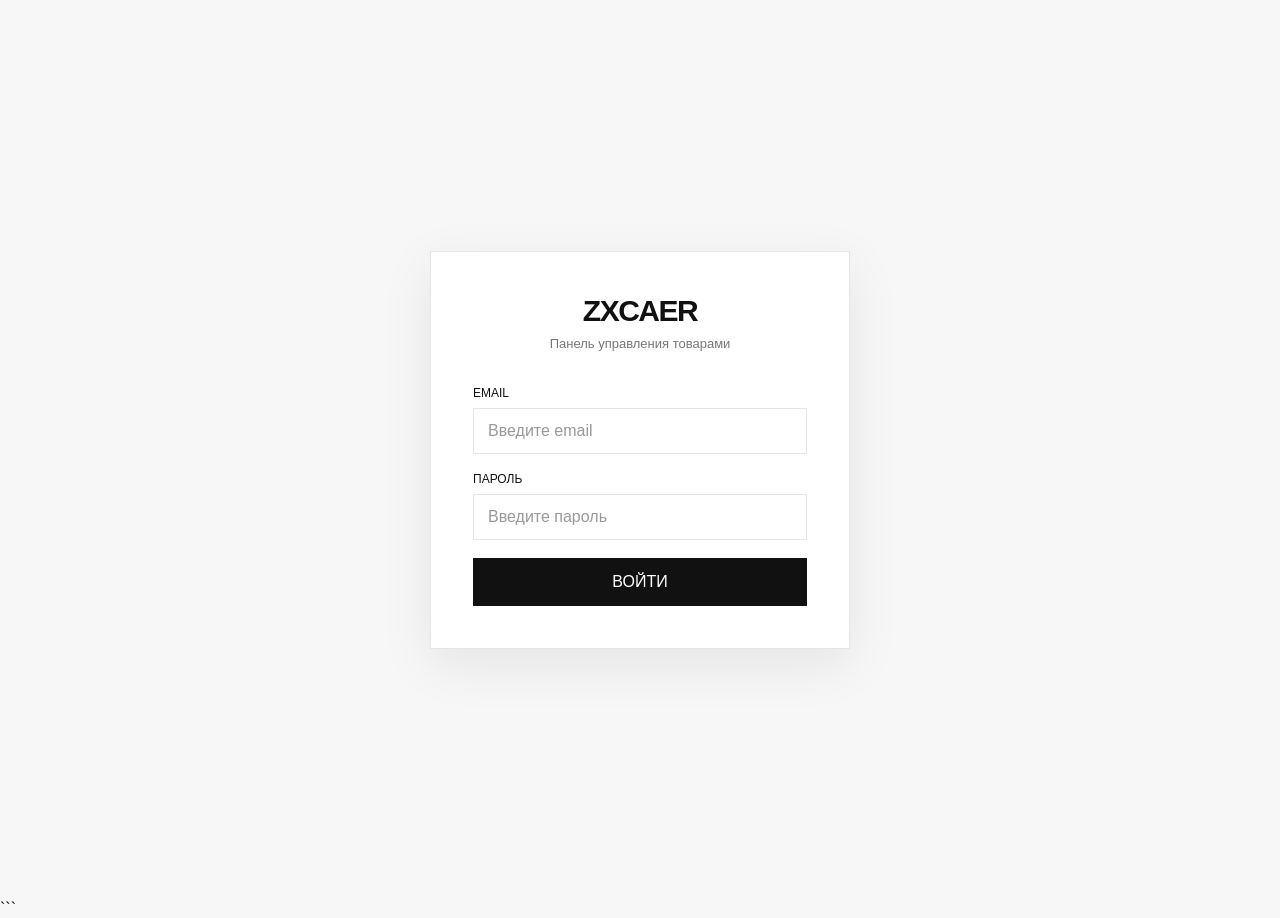
==== commit adc8d2d0: "Update admin.html" ====
--- a/admin.html
+++ b/admin.html
@@ -1,4 +1,4 @@
-```html
+
 <!DOCTYPE html>
 <html lang="ru">
 <head>
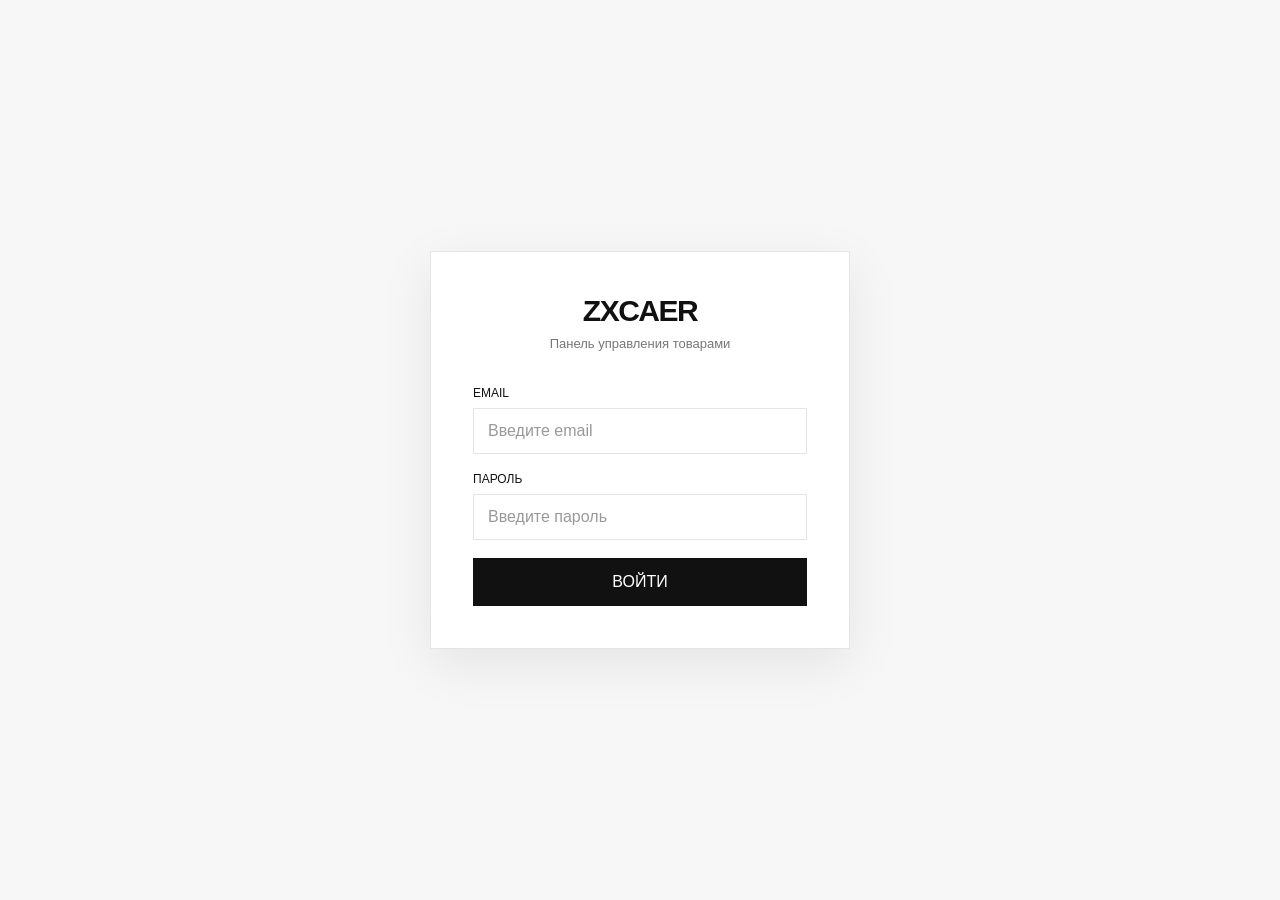
==== commit 7faad309: "Update admin.html" ====
--- a/admin.html
+++ b/admin.html
@@ -820,6 +820,27 @@
         }
 
 
+
+        /* STATUS + GALLERY */
+        .status-select { width:100%; border:1px solid var(--border); background:var(--input); color:var(--text); padding:13px 14px; outline:none; border-radius:0; }
+        .status-select:focus { border-color:var(--text); }
+        .gallery-files { width:100%; }
+        .gallery-preview { display:grid; grid-template-columns:repeat(4,minmax(0,1fr)); gap:10px; margin-top:12px; }
+        .gallery-preview:empty { display:none; }
+        .gallery-preview-item { position:relative; aspect-ratio:1/1; overflow:hidden; border:1px solid var(--border); background:var(--surface-2); }
+        .gallery-preview-item img { width:100%; height:100%; object-fit:cover; display:block; }
+        .gallery-remove { position:absolute; top:5px; right:5px; width:26px; height:26px; border:0; border-radius:50%; background:#111; color:#fff; font-size:16px; line-height:26px; padding:0; z-index:2; }
+        .gallery-label { position:absolute; left:5px; bottom:5px; padding:4px 6px; background:rgba(0,0,0,.72); color:#fff; font-size:9px; text-transform:uppercase; }
+        .gallery-note { margin-top:8px; color:var(--muted); font-size:11px; line-height:1.4; }
+        .product-size-checks { display:flex; flex-wrap:wrap; gap:8px; }
+        .product-size-check { display:inline-flex; align-items:center; gap:7px; border:1px solid var(--border); background:var(--surface); padding:9px 11px; cursor:pointer; }
+        .product-size-check input { margin:0; accent-color:var(--text); }
+        .product-size-check span { font-size:12px; }
+        .product-custom-sizes { margin-top:10px; width:100%; border:1px solid var(--border); background:var(--input); color:var(--text); padding:13px 14px; outline:none; border-radius:0; }
+        .product-custom-sizes:focus { border-color:var(--text); }
+        .product-sizes-note { margin-top:7px; color:var(--muted); font-size:11px; line-height:1.4; }
+
+
         /* =========================================================
            LOADING
         ========================================================= */
@@ -1663,6 +1684,45 @@
             <div class="field">
 
                 <label>
+                    Статус товара
+                </label>
+
+                <select id="productStatus" class="status-select">
+                    <option value="available">В НАЛИЧИИ</option>
+                    <option value="sold_out">РАСПРОДАНО</option>
+                    <option value="preorder">ПРЕДЗАКАЗ</option>
+                    <option value="coming_soon">СКОРО</option>
+                </select>
+
+            </div>
+
+
+            <div class="field">
+
+                <label>
+                    РАЗМЕРЫ ТОВАРА
+                </label>
+
+                <div class="product-size-checks" id="productSizeChecks">
+                    <label class="product-size-check"><input type="checkbox" value="XS"><span>XS</span></label>
+                    <label class="product-size-check"><input type="checkbox" value="S"><span>S</span></label>
+                    <label class="product-size-check"><input type="checkbox" value="M"><span>M</span></label>
+                    <label class="product-size-check"><input type="checkbox" value="L"><span>L</span></label>
+                    <label class="product-size-check"><input type="checkbox" value="XL"><span>XL</span></label>
+                    <label class="product-size-check"><input type="checkbox" value="XXL"><span>XXL</span></label>
+                    <label class="product-size-check"><input type="checkbox" value="XXXL"><span>XXXL</span></label>
+                    <label class="product-size-check"><input type="checkbox" value="ONE SIZE"><span>ONE SIZE</span></label>
+                </div>
+
+                <input id="productCustomSizes" class="product-custom-sizes" type="text" placeholder="Другие размеры через запятую: 40, 41, 42">
+                <div class="product-sizes-note">Можно выбрать несколько размеров и при необходимости добавить свои через запятую.</div>
+
+            </div>
+
+
+            <div class="field">
+
+                <label>
                     Описание
                 </label>
 
@@ -1740,6 +1800,21 @@
                     </div>
 
                 </div>
+
+            </div>
+
+
+            <!-- GALLERY -->
+
+            <div class="upload-area">
+
+                <label>ГАЛЕРЕЯ ТОВАРА</label>
+
+                <input id="galleryFiles" class="gallery-files" type="file" accept="image/jpeg,image/png,image/webp,image/jpg" multiple>
+
+                <div class="gallery-note">Можно выбрать сразу несколько фотографий.</div>
+
+                <div class="gallery-preview" id="galleryPreview"></div>
 
             </div>
 
@@ -1957,6 +2032,21 @@
 const productDescription =
     document.getElementById("productDescription");
 
+const productStatus =
+    document.getElementById("productStatus");
+
+const productSizeChecks =
+    document.getElementById("productSizeChecks");
+
+const productCustomSizes =
+    document.getElementById("productCustomSizes");
+
+const galleryFiles =
+    document.getElementById("galleryFiles");
+
+const galleryPreview =
+    document.getElementById("galleryPreview");
+
 const frontFile =
     document.getElementById("frontFile");
 
@@ -1986,6 +2076,10 @@
 let products = [];
 
 let editingProductId = null;
+
+let editingGalleryImages = [];
+
+let newGalleryFiles = [];
 
 
 /* ============================================================
@@ -2003,6 +2097,44 @@
 }
 
 
+function normalizeProductSizes(value) {
+
+    if (Array.isArray(value)) {
+        return value.map(item => String(item ?? "").trim()).filter(Boolean);
+    }
+
+    if (typeof value === "string") {
+        try {
+            const parsed = JSON.parse(value);
+            if (Array.isArray(parsed)) {
+                return parsed.map(item => String(item ?? "").trim()).filter(Boolean);
+            }
+        } catch (e) {}
+
+        return value.split(",").map(item => item.trim()).filter(Boolean);
+    }
+
+    return [];
+}
+
+function getSelectedProductSizes() {
+    const selected = Array.from(productSizeChecks?.querySelectorAll('input[type="checkbox"]:checked') || []).map(input => input.value.trim());
+    const custom = (productCustomSizes?.value || "").split(",").map(item => item.trim()).filter(Boolean);
+    return [...new Set([...selected, ...custom])];
+}
+
+function setProductSizes(value) {
+    const sizes = new Set(normalizeProductSizes(value));
+    productSizeChecks?.querySelectorAll('input[type="checkbox"]').forEach(input => {
+        input.checked = sizes.has(input.value);
+    });
+    if (productCustomSizes) {
+        const preset = new Set(Array.from(productSizeChecks?.querySelectorAll('input[type="checkbox"]') || []).map(input => input.value));
+        productCustomSizes.value = [...sizes].filter(size => !preset.has(size)).join(", ");
+    }
+}
+
+
 function showToast(message) {
 
     toast.textContent = message;
@@ -2061,6 +2193,22 @@
     return Number(price || 0)
         .toLocaleString("uk-UA") + " ₴";
 }
+
+
+function normalizeGallery(product) {
+    if (Array.isArray(product?.gallery_images)) return product.gallery_images.filter(Boolean);
+    if (typeof product?.gallery_images === "string") { try { const x=JSON.parse(product.gallery_images); if(Array.isArray(x)) return x.filter(Boolean); } catch(e) {} }
+    return [];
+}
+
+function renderGalleryPreview() {
+    const existing=editingGalleryImages.map((url,i)=>`<div class="gallery-preview-item"><img src="${escapeHtml(getImageUrl(url))}" alt=""><button type="button" class="gallery-remove" onclick="removeExistingGalleryImage(${i})">×</button><div class="gallery-label">галерея</div></div>`);
+    const fresh=newGalleryFiles.map((file,i)=>`<div class="gallery-preview-item"><img src="${URL.createObjectURL(file)}" alt=""><button type="button" class="gallery-remove" onclick="removeNewGalleryFile(${i})">×</button><div class="gallery-label">новое фото</div></div>`);
+    galleryPreview.innerHTML=[...existing,...fresh].join("");
+}
+
+window.removeExistingGalleryImage=function(i){editingGalleryImages.splice(i,1);renderGalleryPreview();};
+window.removeNewGalleryFile=function(i){newGalleryFiles.splice(i,1);renderGalleryPreview();};
 
 
 /* ============================================================
@@ -2258,15 +2406,9 @@
                     product.front_image
                 );
 
-            const statusClass =
-                product.is_visible
-                    ? "visible"
-                    : "hidden";
-
-            const statusText =
-                product.is_visible
-                    ? "Опубликован"
-                    : "Скрыт";
+            const statusNames = { available:"В НАЛИЧИИ", sold_out:"РАСПРОДАНО", preorder:"ПРЕДЗАКАЗ", coming_soon:"СКОРО" };
+            const statusText = statusNames[product.status] || "В НАЛИЧИИ";
+            const statusClass = product.status === "sold_out" ? "hidden" : "visible";
 
 
             return `
@@ -2405,6 +2547,11 @@
             "Добавить товар";
 
         productForm.reset();
+        productStatus.value = "available";
+        setProductSizes([]);
+        editingGalleryImages = [];
+        newGalleryFiles = [];
+        galleryPreview.innerHTML = "";
 
         frontPreview.src = "";
 
@@ -2448,6 +2595,13 @@
     productDescription.value =
         product.description || "";
 
+    productStatus.value = product.status || "available";
+    setProductSizes(product.sizes || []);
+    editingGalleryImages = normalizeGallery(product);
+    newGalleryFiles = [];
+    galleryFiles.value = "";
+    renderGalleryPreview();
+
     frontFile.value = "";
 
     backFile.value = "";
@@ -2475,6 +2629,11 @@
     editingProductId = null;
 
     productForm.reset();
+    productStatus.value = "available";
+    setProductSizes([]);
+    editingGalleryImages = [];
+    newGalleryFiles = [];
+    galleryPreview.innerHTML = "";
 
     frontPreview.src = "";
 
@@ -2561,6 +2720,13 @@
 
     }
 );
+
+
+galleryFiles.addEventListener("change",function(){
+    newGalleryFiles=[...newGalleryFiles,...Array.from(galleryFiles.files||[])];
+    renderGalleryPreview();
+    galleryFiles.value="";
+});
 
 
 /* ============================================================
@@ -2638,6 +2804,9 @@
         const description =
             productDescription.value.trim();
 
+        const status = productStatus.value || "available";
+        const sizes = getSelectedProductSizes();
+
 
         if (!name) {
 
@@ -2669,6 +2838,7 @@
 
             let frontImage = null;
             let backImage = null;
+            const uploadedGalleryImages = [];
 
 
             if (frontFile.files[0]) {
@@ -2688,6 +2858,11 @@
                     );
             }
 
+            for (const file of newGalleryFiles) {
+                const uploaded = await uploadImage(file);
+                if (uploaded) uploadedGalleryImages.push(uploaded);
+            }
+
 
             /* EDIT */
 
@@ -2699,7 +2874,16 @@
 
                     price,
 
-                    description
+                    description,
+
+                    status,
+
+                    sizes,
+
+                    gallery_images: [
+                        ...editingGalleryImages,
+                        ...uploadedGalleryImages
+                    ]
 
                 };
 
@@ -2736,6 +2920,25 @@
                 }
 
 
+                /* Сразу обновляем товар в памяти и снаружи модального окна.
+                   Это гарантирует, что статус на карточке меняется
+                   одновременно со статусом внутри редактирования. */
+                const editedProduct =
+                    products.find(
+                        item =>
+                            String(item.id) ===
+                            String(editingProductId)
+                    );
+
+                if (editedProduct) {
+                    Object.assign(
+                        editedProduct,
+                        updateData
+                    );
+                }
+
+                renderProducts();
+
                 showToast(
                     "Товар успешно изменён."
                 );
@@ -2771,6 +2974,13 @@
 
                     back_image:
                         backImage || "",
+
+                    gallery_images:
+                        uploadedGalleryImages,
+
+                    status,
+
+                    sizes,
 
                     sort_order:
                         maxOrder + 1,
@@ -3083,4 +3293,3 @@
 
 </body>
 </html>
-```
